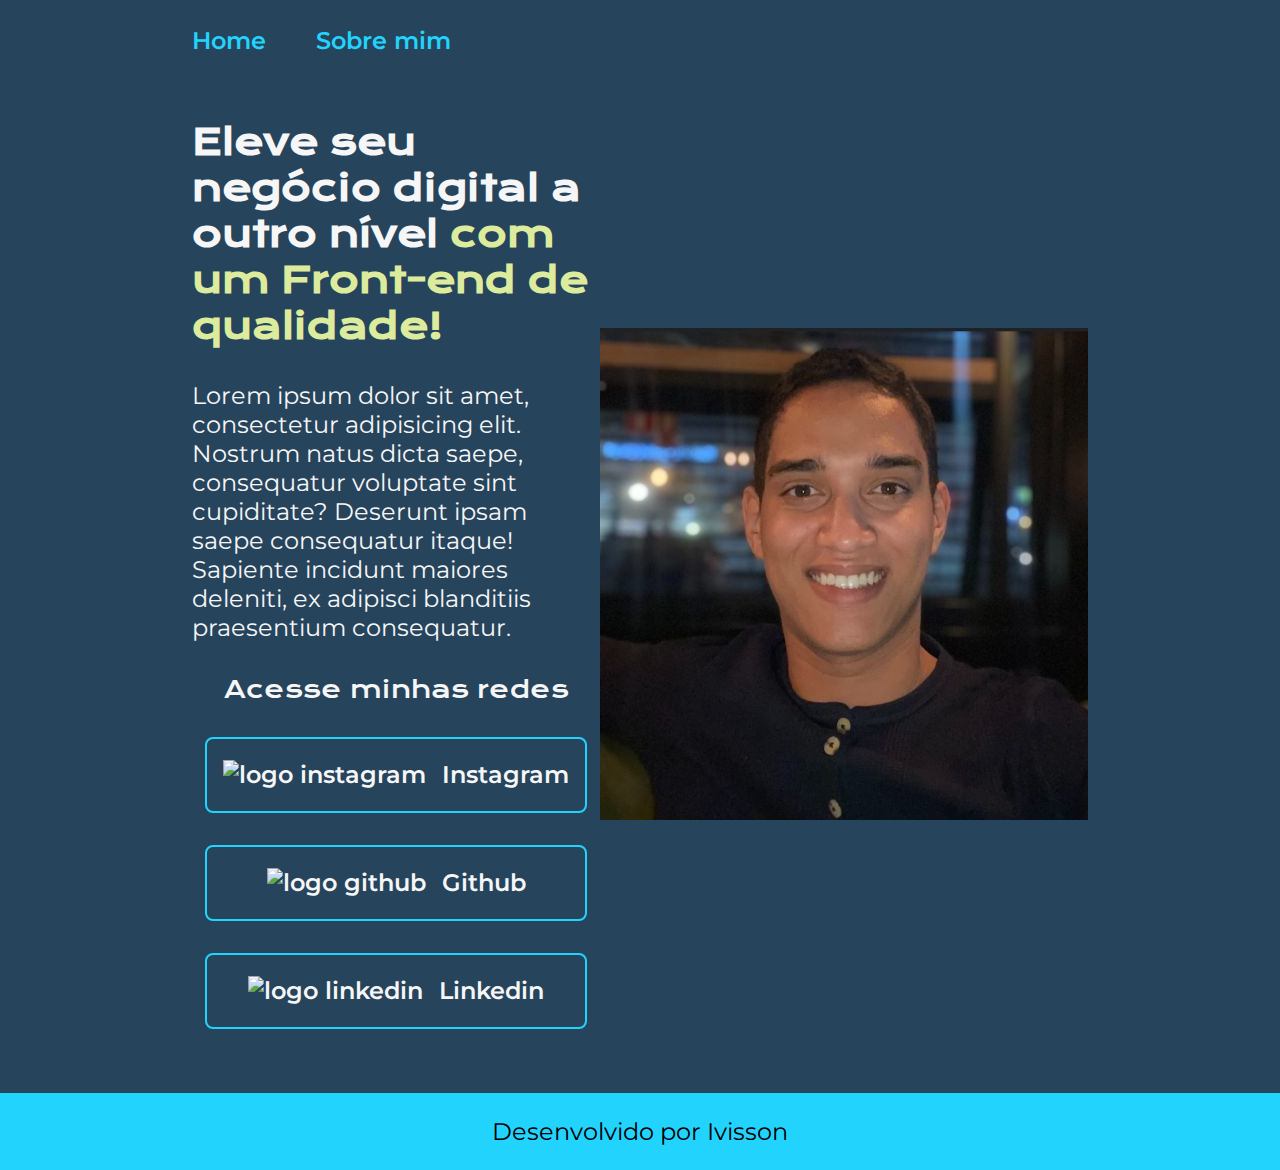
==== index.html @ ad5d865d "Adição variaveis CSS e header" ====
<!DOCTYPE html>
<html lang="en">
<head>
    <meta charset="UTF-8">
    <meta name="viewport" content="width=device-width, initial-scale=1.0">
    <title>Portfolio</title>
    <link rel="stylesheet" href="./styles/style.css">
</head>
<body>
    <header class="cabecalho">
        <nav class="cabecalho__link">
            <a class="cabecalho__link__menu" href="index.html">
                Home
            </a>
            <a class="cabecalho__link__menu" href="about.html"> 
                Sobre mim
            </a>
        </nav>
    </header>
    <main class="apresentacao">
        <section class="apresentacao__conteudo">
            <h1 class="apresentacao__conteudo__titulo">
                Eleve seu negócio digital a outro nível 
                <strong class="titulo-destaque">com um Front-end de qualidade!</strong>
            </h1>
                <p class="apresentacao__conteudo__texto">
                    Lorem ipsum dolor sit amet, consectetur adipisicing elit. Nostrum natus dicta saepe, consequatur voluptate sint cupiditate? Deserunt ipsam saepe consequatur itaque! Sapiente incidunt maiores deleniti, ex adipisci blanditiis praesentium consequatur.</p>
                <div class="apresentacao__links"> 
                    <h2 class="apresentacao__links__subtitulo">Acesse minhas redes</h2>
                    <a class="apresentacao__links__link" href="https://instagram.com.br"> 
                        <img src="./assets/instagram.png" alt="logo instagram"> Instagram </a> 
                    <a class="apresentacao__links__link" href="https://github.com/Ic0rc">
                        <img src="./assets/github.png" alt="logo github"> Github</a>
                    <a class="apresentacao__links__link" href="https://linkedin.com/in/ivissoncesar">
                        <img src="./assets/linkedin.png" alt="logo linkedin"> Linkedin</a>
                </div> 
                </section>
            <img src="./assets/Tst.jpg"> 
    </main>
    <footer class="rodape">
        <p>Desenvolvido por Ivisson</p>
    </footer>
</body>
</html>
---- styles/style.css ----
@import url('https://fonts.googleapis.com/css2?family=Krona+One&family=Montserrat:ital,wght@0,100..900;1,100..900&display=swap');
@import url('https://fonts.googleapis.com/css2?family=Montserrat:ital,wght@0,600;1,601&display=swap');
*{
    margin: 0;
    padding: 0;
}
body{
    box-sizing: border-box;
    background-color: var(--cor-background);
    color: var(--cor-secundaria);

    
}

:root{
    --cor-primaria: #000000;
    --cor-secundaria: #f6f6f6;
    --cor-terciaria: #22D4FD;
    --cor-hover: #5e7b8b;
    --cor-texto-destaque: #DDEB9D;
    --cor-background: #27445d;

    --font-primaria: "Krona One", sans-serif;
    --font-secundaria: "Montserrat", sans-serif;
}
.cabecalho{
    padding: 2% 0 0 15%;
}

.cabecalho__link{
    display: flex;
    gap: 50px;
    
}
.cabecalho__link__menu{
    font-family: var(--font-secundaria);
    font-size: 24px;
    font-weight: 600;
    color: var(--cor-terciaria);
    text-decoration: none;
}

.titulo-destaque{
    color: var(--cor-texto-destaque);
}

.apresentacao {
    padding: 5% 15%;
    display: flex;
    align-items: center;
    justify-content: space-between;
}
.apresentacao__conteudo{
    display: flex;  
    width: 615px;
    flex-direction: column;
    gap: 32px;
}

.apresentacao__conteudo__titulo{
    font-size: 36px;
    font-family: var(--font-primaria);
    
}
.apresentacao__conteudo__texto{
    font-size: 24px;
    font-family: var(--font-secundaria);
}

.apresentacao__links__subtitulo{
    font-family: var(--font-primaria);
    font-weight: 400;
    font-size: 24px;
}
.apresentacao__links{
    display: flex;
    flex-direction: column;
    justify-content: space-between;
    align-items: center;
    gap: 32px;
}
.apresentacao__links__link{
    /* background-color: #DDEB9D; */
    display: flex;
    justify-content: center;
    gap: 16px;
    width: 378px;
    text-align: center;
    border-radius: 8px;
    font-size: 24px;
    padding: 21.5px 0;
    text-decoration: none;
    color: var(--cor-secundaria);
    border: 2px solid var(--cor-terciaria);
    font-family: var(--font-secundaria);
    font-weight: 600;

}

.apresentacao__links__link:hover{
    background-color: var(--cor-hover);
}

.rodape{
    padding: 24px;
    text-align: center;
    color: var(--cor-primaria);
    background-color: var(--cor-terciaria);
    font-family: var(--font-secundaria);
    font-size: 24px;
    font-weight: 400;
}
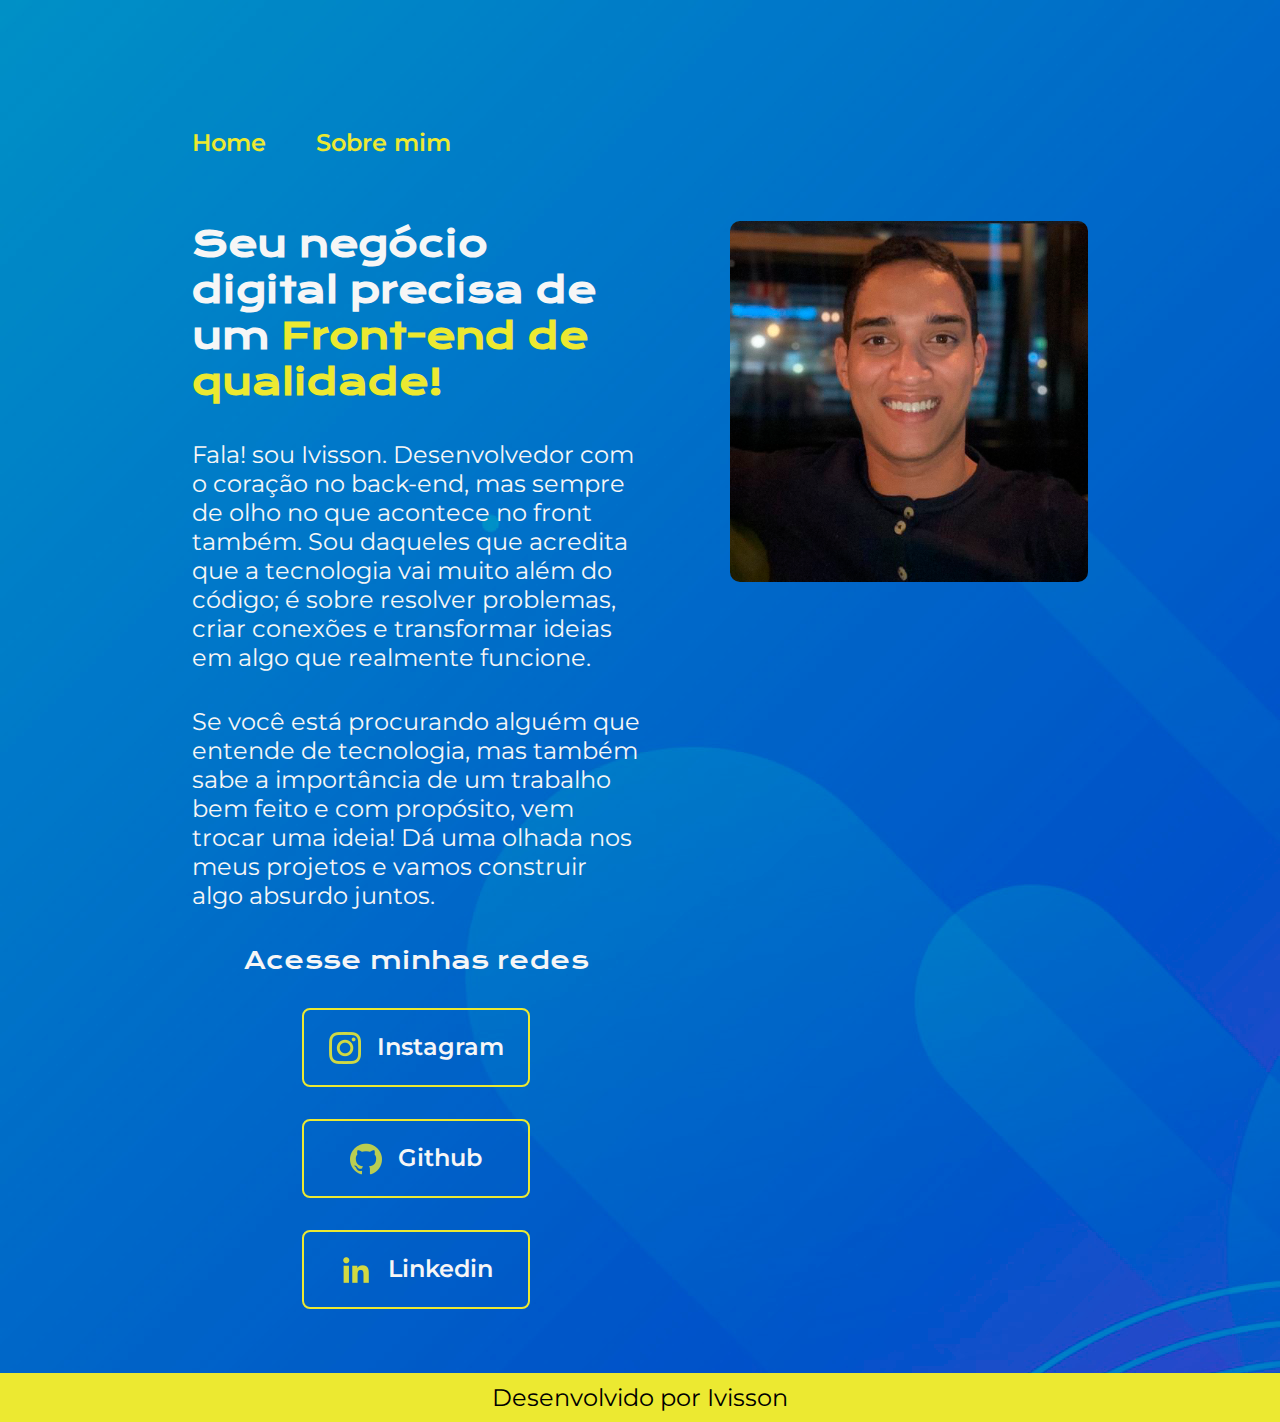
==== commit 9defc74d: "Ajuste de texto, Background, Imagem e responsividade" ====
--- a/index.html
+++ b/index.html
@@ -20,11 +20,12 @@
     <main class="apresentacao">
         <section class="apresentacao__conteudo">
             <h1 class="apresentacao__conteudo__titulo">
-                Eleve seu negócio digital a outro nível 
-                <strong class="titulo-destaque">com um Front-end de qualidade!</strong>
+                Seu negócio digital precisa de um
+                <strong class="titulo-destaque">Front-end de qualidade!</strong>
             </h1>
                 <p class="apresentacao__conteudo__texto">
-                    Lorem ipsum dolor sit amet, consectetur adipisicing elit. Nostrum natus dicta saepe, consequatur voluptate sint cupiditate? Deserunt ipsam saepe consequatur itaque! Sapiente incidunt maiores deleniti, ex adipisci blanditiis praesentium consequatur.</p>
+                    Fala! sou Ivisson. Desenvolvedor com o coração no back-end, mas sempre de olho no que acontece no front também. Sou daqueles que acredita que a tecnologia vai muito além do código; é sobre resolver problemas, criar conexões e transformar ideias em algo que realmente funcione. </p> 
+                    <p class="apresentacao__conteudo__texto"> Se você está procurando alguém que entende de tecnologia, mas também sabe a importância de um trabalho bem feito e com propósito, vem trocar uma ideia! Dá uma olhada nos meus projetos e vamos construir algo absurdo juntos.</p>
                 <div class="apresentacao__links"> 
                     <h2 class="apresentacao__links__subtitulo">Acesse minhas redes</h2>
                     <a class="apresentacao__links__link" href="https://instagram.com.br"> 
@@ -35,7 +36,7 @@
                         <img src="./assets/linkedin.png" alt="logo linkedin"> Linkedin</a>
                 </div> 
                 </section>
-            <img src="./assets/Tst.jpg"> 
+            <img class="apresentacao__imagem" src="./assets/Ivisson.png"> 
     </main>
     <footer class="rodape">
         <p>Desenvolvido por Ivisson</p>
--- a/styles/style.css
+++ b/styles/style.css
@@ -5,26 +5,28 @@
     padding: 0;
 }
 body{
+
     box-sizing: border-box;
     background-color: var(--cor-background);
     color: var(--cor-secundaria);
-
+    background: url('../assets/background.png') no-repeat;
     
 }
 
 :root{
     --cor-primaria: #000000;
     --cor-secundaria: #f6f6f6;
-    --cor-terciaria: #22D4FD;
-    --cor-hover: #5e7b8b;
-    --cor-texto-destaque: #DDEB9D;
+    --cor-terciaria: #ece931;
+    --cor-hover: #2f47b3;
+    --cor-texto-destaque: #ece931;
     --cor-background: #27445d;
 
     --font-primaria: "Krona One", sans-serif;
     --font-secundaria: "Montserrat", sans-serif;
 }
 .cabecalho{
-    padding: 2% 0 0 15%;
+    padding: 10% 0 0 15%;
+
 }
 
 .cabecalho__link{
@@ -34,7 +36,7 @@
 }
 .cabecalho__link__menu{
     font-family: var(--font-secundaria);
-    font-size: 24px;
+    font-size: 1.5rem;
     font-weight: 600;
     color: var(--cor-terciaria);
     text-decoration: none;
@@ -49,28 +51,30 @@
     display: flex;
     align-items: center;
     justify-content: space-between;
+    gap: 40px;
+
 }
 .apresentacao__conteudo{
     display: flex;  
-    width: 615px;
+    width: 50%;
     flex-direction: column;
-    gap: 32px;
+    gap: 35px;
 }
 
 .apresentacao__conteudo__titulo{
-    font-size: 36px;
+    font-size: 2.25rem;
     font-family: var(--font-primaria);
     
 }
 .apresentacao__conteudo__texto{
-    font-size: 24px;
+    font-size: 1.5rem;
     font-family: var(--font-secundaria);
 }
 
 .apresentacao__links__subtitulo{
     font-family: var(--font-primaria);
     font-weight: 400;
-    font-size: 24px;
+    font-size: 1.5rem;
 }
 .apresentacao__links{
     display: flex;
@@ -84,10 +88,10 @@
     display: flex;
     justify-content: center;
     gap: 16px;
-    width: 378px;
+    width: 50%;
     text-align: center;
     border-radius: 8px;
-    font-size: 24px;
+    font-size: 1.5rem;
     padding: 21.5px 0;
     text-decoration: none;
     color: var(--cor-secundaria);
@@ -101,12 +105,43 @@
     background-color: var(--cor-hover);
 }
 
+.apresentacao__imagem{
+    align-self:self-start;
+    width: 40%;
+    border-radius: 10px;
+    
+}
 .rodape{
-    padding: 24px;
+    padding: 10px;
     text-align: center;
     color: var(--cor-primaria);
     background-color: var(--cor-terciaria);
     font-family: var(--font-secundaria);
-    font-size: 24px;
+    font-size: 1.5rem;
     font-weight: 400;
+}
+@media (max-width: 1200px){
+    .cabecalho{
+        padding: 10%;
+    }
+    
+    .apresentacao__imagem{
+        align-self:center;
+        width: 40%;
+        border-radius: 10px;
+        
+    }
+    .cabecalho__link{
+        justify-content: center;    
+    }
+
+    .apresentacao {
+        display: flex;
+        flex-direction: column-reverse;
+        padding: 5%;
+    }
+
+    .apresentacao__conteudo{
+        width: auto;
+    }
 }